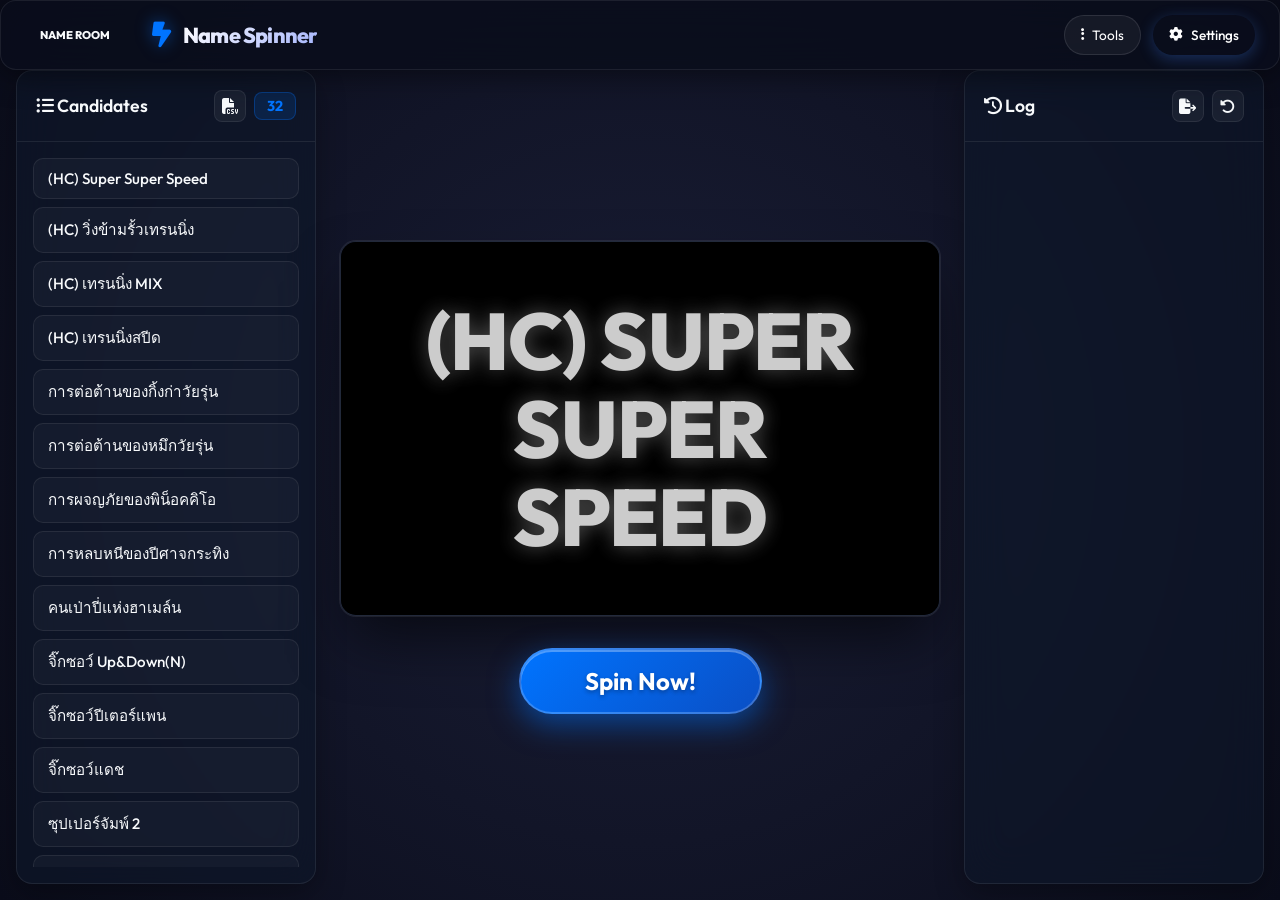
==== names.html @ 1601650e "feat: release version 2.0.1 with dedicated text Name Room" ====
<!DOCTYPE html>
<html lang="en">
<head>
    <meta charset="UTF-8">
    <meta name="viewport" content="width=device-width, initial-scale=1.0">
    <title>Name Spinner Room - Pro Randomizer</title>
    <!-- Google Fonts -->
    <link rel="preconnect" href="https://fonts.googleapis.com">
    <link rel="preconnect" href="https://fonts.gstatic.com" crossorigin>
    <link href="https://fonts.googleapis.com/css2?family=Outfit:wght@300;400;600;800&display=swap" rel="stylesheet">
    <!-- Font Awesome -->
    <link rel="stylesheet" href="https://cdnjs.cloudflare.com/ajax/libs/font-awesome/6.4.0/css/all.min.css">
    <!-- Main Style -->
    <link rel="stylesheet" href="style.css">
    <style>
        /* Name Room Specific Styles */
        body { background: radial-gradient(circle at center, #1a1e36 0%, #0a0c1a 100%); }
        .name-room-badge { background: var(--accent-gradient); padding: 5px 15px; border-radius: 20px; font-size: 0.7rem; font-weight: 800; text-transform: uppercase; margin-right: 15px; }
        .slot-text { font-size: 5rem; letter-spacing: -1px; }
        .display-mode .slot-text { font-size: 7rem; }
    </style>
</head>
<body class="theme-dark">
    <div id="app" class="app-container">
        <!-- Navigation -->
        <header class="top-nav glass-panel">
            <div class="nav-brand">
                <span class="name-room-badge">Name Room</span>
                <i class="fa-solid fa-bolt-lightning brand-icon"></i>
                <h1>Name Spinner</h1>
            </div>
            <div class="nav-actions">
                <div class="dropdown">
                    <button class="btn-icon dropdown-trigger">
                        <i class="fas fa-ellipsis-v"></i>
                        <span>Tools</span>
                    </button>
                    <div class="dropdown-menu glass-panel">
                        <a href="index.html" class="dropdown-item">
                            <i class="fa-solid fa-house"></i> <span>Main App Home</span>
                        </a>
                        <button id="btn-customer-view" class="dropdown-item">
                            <i class="fa-solid fa-display"></i> <span data-i18n="display-mode">Display Mode</span>
                        </button>
                    </div>
                </div>
                <button id="btn-settings" class="btn-primary">
                    <i class="fa-solid fa-gear"></i> <span data-i18n="settings">Settings</span>
                </button>
            </div>
        </header>

        <main class="main-grid">
            <!-- Sidebar Left: List -->
            <aside class="sidebar left-sidebar glass-panel">
                <div class="sidebar-header">
                    <h2><i class="fa-solid fa-list-ul"></i> Candidates</h2>
                    <div class="header-badges">
                        <label class="btn-icon small cursor-pointer" title="Import CSV File">
                            <i class="fa-solid fa-file-csv"></i>
                            <input type="file" id="input-import-csv-side" accept=".csv" hidden>
                        </label>
                        <div class="count-badge" id="items-count">0</div>
                    </div>
                </div>
                <div class="list-container">
                    <ul id="item-list-display" class="item-list">
                        <!-- Items rendered via JS -->
                    </ul>
                </div>
            </aside>

            <!-- Center: Randomizer -->
            <section class="center-stage">
                <div class="randomizer-box glass-panel glow-effect">
                    <div id="slot-window" class="slot-window">
                        <div class="slot-reel" id="slot-reel">
                            <!-- Names appear here -->
                        </div>
                    </div>
                </div>

                <div class="winner-reveal glass-panel hidden" id="winner-reveal">
                    <span id="winner-text" class="gradient-text">Winner!</span>
                </div>

                <div class="action-dock">
                    <button id="btn-spin" class="btn-spin">
                        <span class="spin-text">Spin Now!</span>
                        <div class="spin-bg"></div>
                    </button>
                </div>
            </section>

            <!-- Sidebar Right: History -->
            <aside class="sidebar right-sidebar glass-panel">
                <div class="sidebar-header">
                    <h2><i class="fa-solid fa-history"></i> Log</h2>
                    <div class="header-badges">
                        <button id="btn-export-history" class="btn-icon small text-muted" title="Export Log">
                            <i class="fa-solid fa-file-export"></i>
                        </button>
                        <button id="btn-reset-history" class="btn-icon small text-muted" title="Clear History">
                            <i class="fa-solid fa-rotate-left"></i>
                        </button>
                    </div>
                </div>
                <div class="list-container">
                    <ul id="history-list" class="item-list history-list">
                        <!-- History rendered via JS -->
                    </ul>
                </div>
            </aside>
        </main>
        
        <button id="btn-exit-display" class="btn-exit-display hidden">
            <i class="fa-solid fa-arrow-left"></i> Exit Display Mode
        </button>
    </div>

    <!-- Settings Modal -->
    <div id="modal-settings" class="modal-overlay">
        <div class="modal glass-panel zoom-in">
            <div class="modal-header">
                <h2><i class="fa-solid fa-sliders"></i> Settings & Tools</h2>
                <button class="btn-close modal-close"><i class="fa-solid fa-xmark"></i></button>
            </div>
            <div class="modal-tabs">
                <button class="tab-btn active" data-target="tab-general">General</button>
                <button class="tab-btn" data-target="tab-items">Manage Names</button>
            </div>
            <div class="modal-body">
                <div id="tab-general" class="tab-pane active">
                    <div class="settings-group">
                        <h3 class="group-title">Animation</h3>
                        <div class="setting-item">
                            <label>Spin Duration: <span id="val-duration" class="highlight">3.5s</span></label>
                            <input type="range" id="input-duration" min="1" max="10" step="0.5" value="3.5" class="styled-slider">
                        </div>
                        <div class="setting-item">
                            <label>Animation Style</label>
                            <div class="radio-group">
                                <label><input type="radio" name="anim-style" value="normal" checked> Normal</label>
                                <label><input type="radio" name="anim-style" value="bouncy"> Bouncy</label>
                            </div>
                        </div>
                    </div>
                </div>
                <div id="tab-items" class="tab-pane">
                    <div class="add-item-box glass-panel">
                        <div class="flex-row mt-2">
                            <div class="flex-column flex-1">
                                <label class="text-xs text-muted mb-1 d-block">Candidate Name</label>
                                <div class="flex-row">
                                    <input type="text" id="input-new-item" placeholder="Enter name..." class="styled-input flex-1">
                                    <button id="btn-add-item" class="btn-primary flex-shrink-0" title="Add Candidate">
                                        <i class="fa-solid fa-plus"></i> <span class="d-none-sm">Add</span>
                                    </button>
                                </div>
                            </div>
                        </div>
                    </div>

                    <div class="flex-between mt-3">
                        <div class="search-box flex-1">
                            <i class="fa-solid fa-magnifying-glass search-icon"></i>
                            <input type="text" id="input-search-items" placeholder="Search names..." class="styled-input with-icon">
                        </div>
                        <div class="flex-row ml-2">
                             <button id="btn-bulk-add" class="btn-icon small" title="Bulk Add Names"><i class="fa-solid fa-list-check"></i></button>
                             <label class="btn-icon small cursor-pointer" title="Import CSV File">
                                 <i class="fa-solid fa-file-csv"></i>
                                 <input type="file" id="input-import-csv" accept=".csv" hidden>
                             </label>
                             <button id="btn-clear-all" class="btn-icon small text-danger" title="Clear All Items"><i class="fa-solid fa-trash-can"></i></button>
                        </div>
                    </div>

                    <div class="list-status mt-2 flex-between">
                         <span class="text-xs text-muted"><span id="manage-count">0</span> names in list</span>
                    </div>

                    <ul id="manage-item-list" class="admin-list mt-2"></ul>

                    <div id="bulk-add-section" class="bulk-add-box glass-panel hidden mt-3 slide-up">
                        <div class="flex-between mb-2">
                             <h4 class="text-sm">Bulk Add (One name per line)</h4>
                             <button id="btn-close-bulk" class="btn-close text-xs"><i class="fa-solid fa-xmark"></i></button>
                        </div>
                        <textarea id="textarea-bulk" placeholder="Enter names here..." class="styled-input text-xs" rows="5"></textarea>
                        <button id="btn-process-bulk" class="btn-primary w-full mt-2 btn-sm">Add All Names</button>
                    </div>
                </div>
            </div>
        </div>
    </div>

    <!-- Confirm Dialog -->
    <div id="modal-confirm" class="modal-overlay">
        <div class="modal glass-panel small zoom-in text-center">
            <div id="confirm-icon" class="dialog-icon text-warning"><i class="fa-solid fa-triangle-exclamation"></i></div>
            <h2 id="confirm-title" class="dialog-title">Are you sure?</h2>
            <p id="confirm-desc" class="dialog-desc text-muted mb-4">This action cannot be undone.</p>
            <div class="flex-row gap-3">
                <button class="btn-secondary w-full modal-close-confirm">Cancel</button>
                <button id="btn-confirm-action" class="btn-danger w-full">Confirm</button>
            </div>
        </div>
    </div>

    <canvas id="confetti-canvas"></canvas>

    <!-- CSV Column Picker Modal -->
    <div id="modal-csv-picker" class="modal-overlay">
        <div class="modal glass-panel zoom-in" style="max-width: 560px;">
            <div class="modal-header">
                <h2><i class="fa-solid fa-table-columns"></i> เลือก Column จาก CSV</h2>
                <button class="btn-close" id="btn-csv-cancel"><i class="fa-solid fa-xmark"></i></button>
            </div>
            <div class="modal-body" style="padding: 1.2rem;">
                <p class="text-muted text-xs mb-2">เลือก column ที่ต้องการใช้เป็นชื่อในระบบสุ่ม (เลือกได้หลาย column จะรวมด้วย " | ")</p>
                <div id="csv-preview-info" class="text-xs text-muted mb-3" style="opacity:0.7"></div>
                <div id="csv-columns-list" style="display:flex; flex-direction:column; gap:8px; max-height:300px; overflow-y:auto; padding-right:4px;"></div>
                <div class="flex-row gap-3 mt-3">
                    <button id="btn-csv-confirm" class="btn-primary w-full"><i class="fa-solid fa-check"></i> นำเข้ารายชื่อ</button>
                </div>
            </div>
        </div>
    </div>

    <script src="script.js"></script>
    <script>
        // Force Text Mode and add explicit Display Mode listener for safety
        window.addEventListener('load', () => {
            if (window.app) {
                window.app.settings.isTextMode = true;
                window.app.renderIdleSlot();
                
                // Explicitly sync the display mode button if needed
                const displayBtn = document.getElementById('btn-customer-view');
                if (displayBtn && !displayBtn.onclick) {
                    displayBtn.addEventListener('click', () => {
                        window.app.toggleDisplayMode(true);
                        // Close dropdown
                        const dropdown = document.querySelector('.dropdown');
                        if (dropdown) dropdown.classList.remove('show');
                    });
                }
            }
        });
    </script>
</body>
</html>
---- style.css ----
:root {
    --primary: #0074ff;
    --primary-gradient: linear-gradient(135deg, #0074ff, #0a4fc5);
    --bg-base: #020617;
    --bg-panel: rgba(15, 23, 42, 0.65);
    --border-subtle: rgba(255, 255, 255, 0.08);
    --text-main: #f8fafc;
    --text-muted: #94a3b8;
    --text-danger: #ef4444;
    --text-success: #10b981;
    --text-warning: #f59e0b;
    --border-radius-lg: 16px;
    --border-radius-md: 12px;
    --glow-color: transparent;
    --pulse-rgb: 255, 255, 255;
    
    font-family: 'Outfit', 'Prompt', sans-serif;
}

* {
    margin: 0;
    padding: 0;
    box-sizing: border-box;
}

body {
    background: var(--bg-base);
    color: var(--text-main);
    overflow: hidden;
    height: 100vh;
    display: flex;
    justify-content: center;
    background-image: 
        radial-gradient(ellipse at top left, rgba(0, 116, 255, 0.15) 0%, transparent 40%),
        radial-gradient(ellipse at bottom right, rgba(16, 185, 129, 0.05) 0%, transparent 40%);
}

.app-container {
    width: 100%;
    max-width: 1600px;
    height: 100vh;
    display: flex;
    flex-direction: column;
}

/* Typography & Utils */
h1, h2, h3 { font-weight: 600; }
.text-muted { color: var(--text-muted); }
.text-danger { color: var(--text-danger); }
.text-success { color: var(--text-success); }
.text-warning { color: var(--text-warning); }
.text-truncate { overflow: hidden; white-space: nowrap; text-overflow: ellipsis; }
.cursor-pointer { cursor: pointer; }
.w-full { width: 100%; }
.mt-2 { margin-top: 1rem; }
.mt-3 { margin-top: 1.5rem; }
.mb-3 { margin-bottom: 1.5rem; }
.mb-4 { margin-bottom: 2rem; }
.flex-1 { flex: 1; }
.flex-2 { flex: 2; }
.flex-row { display: flex; align-items: center; gap: 10px; }
.gap-3 { gap: 1rem; }
.flex-column { display: flex; flex-direction: column; }
.flex-shrink-0 { flex-shrink: 0; }
.px-3 { padding-left: 1rem; padding-right: 1rem; }
.d-block { display: block; }
@media (max-width: 480px) { .d-none-sm { display: none; } }

/* Panels & Neumorphism */
.glass-panel {
    background: var(--bg-panel);
    backdrop-filter: blur(20px);
    -webkit-backdrop-filter: blur(20px);
    border: 1px solid var(--border-subtle);
    border-radius: var(--border-radius-lg);
    box-shadow: 0 10px 30px rgba(0, 0, 0, 0.3);
}

/* Header */
.top-nav {
    display: flex; justify-content: space-between; align-items: center; 
    padding: 0 24px; height: 70px;
    background: rgba(10, 14, 28, 0.85); backdrop-filter: blur(25px);
    border-bottom: 1px solid rgba(255,255,255,0.08);
    position: sticky; top: 0; z-index: 99999 !important;
    box-shadow: 0 4px 30px rgba(0, 0, 0, 0.5);
    overflow: visible !important;
}

.nav-brand { display: flex; align-items: center; gap: 12px; }
.nav-brand h1 { 
    font-size: 1.35rem; font-weight: 800; margin: 0; 
    background: linear-gradient(135deg, #fff 0%, #a5b4fc 100%);
    -webkit-background-clip: text; 
    background-clip: text;
    -webkit-text-fill-color: transparent;
    letter-spacing: -0.8px;
}
.brand-icon { font-size: 1.6rem; color: var(--primary); filter: drop-shadow(0 0 8px rgba(0, 116, 255, 0.5)); }

.status-dot { width: 8px; height: 8px; background: #22c55e; border-radius: 50%; display: inline-block; margin-right: 8px; box-shadow: 0 0 10px #22c55e; }

.nav-actions { display: flex; align-items: center; gap: 12px; overflow: visible !important; }

/* Dropdown System */
.dropdown { position: relative; display: inline-block; }
.dropdown-trigger { cursor: pointer; }
.dropdown-menu {
    position: absolute; top: calc(100% + 12px); right: 0; min-width: 240px;
    background: rgba(16, 20, 35, 0.98); backdrop-filter: blur(30px);
    border: 1px solid rgba(255,255,255,0.15); border-radius: 18px;
    box-shadow: 0 20px 50px rgba(0,0,0,0.8); opacity: 0; visibility: hidden;
    transform: translateY(10px); transition: all 0.3s cubic-bezier(0.16, 1, 0.3, 1);
    z-index: 99999; overflow: visible; padding: 10px;
}
.dropdown.show .dropdown-menu { opacity: 1; visibility: visible; transform: translateY(0); }

.dropdown-item {
    display: flex; align-items: center; gap: 12px; padding: 12px 16px;
    color: var(--text-muted); text-decoration: none; border-radius: 10px;
    font-size: 0.9rem; transition: all 0.2s; background: none; border: none; width: 100%; text-align: left; cursor: pointer;
}
.dropdown-item i { width: 20px; text-align: center; color: var(--primary-color); }
.dropdown-item:hover { background: rgba(255,255,255,0.1); color: white; }

.top-nav .btn-icon, .top-nav .btn-primary {
    border-radius: 50px; padding: 8px 16px; font-size: 0.85rem; display: flex; align-items: center; gap: 8px;
    transition: all 0.3s cubic-bezier(0.175, 0.885, 0.32, 1.275); background: rgba(255,255,255,0.05); 
    border: 1px solid rgba(255,255,255,0.1); height: 40px; white-space: nowrap; color: white;
}
.top-nav .btn-icon:hover { background: rgba(255,255,255,0.15); border-color: rgba(255,255,255,0.3); }
.top-nav .btn-primary { background: var(--primary-color); border: none; box-shadow: 0 4px 15px rgba(59,130,246,0.3); }
.top-nav .btn-primary:hover { filter: brightness(1.1); transform: translateY(-2px); box-shadow: 0 6px 20px rgba(59,130,246,0.4); }

/* Buttons */
button { font-family: inherit; font-size: 0.95rem; border: none; outline: none; transition: all 0.2s ease; cursor: pointer; }
button:active { transform: scale(0.96); }

.btn-primary {
    background: var(--primary-gradient);
    color: white;
    padding: 8px 18px;
    border-radius: 8px;
    font-weight: 500;
    box-shadow: 0 4px 15px rgba(0, 116, 255, 0.3);
}
.btn-primary:hover { filter: brightness(1.1); box-shadow: 0 6px 20px rgba(0, 116, 255, 0.4); }

.btn-secondary {
    background: rgba(255,255,255,0.05); border: 1px solid var(--border-subtle); color: var(--text-main); padding: 8px 18px; border-radius: 8px; font-weight: 500;
}
.btn-secondary:hover { background: rgba(255,255,255,0.1); }

.btn-danger {
    background: rgba(239, 68, 68, 0.15); border: 1px solid rgba(239, 68, 68, 0.3); color: var(--text-danger); padding: 8px 18px; border-radius: 8px; font-weight: 500;
}
.btn-danger:hover { background: rgba(239, 68, 68, 0.25); }

.btn-success { background: rgba(16, 185, 129, 0.15); border: 1px solid rgba(16, 185, 129, 0.3); color: var(--text-success); padding: 8px 18px; border-radius: 8px; font-weight: 500; display: inline-block; }
.btn-success:hover { background: rgba(16, 185, 129, 0.25); }

.btn-icon {
    background: rgba(255,255,255,0.05); color: var(--text-main); border-radius: 8px; padding: 8px 12px; border: 1px solid var(--border-subtle); display: flex; align-items: center; gap: 8px;
}
.btn-icon:hover { background: rgba(255,255,255,0.15); }
.btn-icon.small { padding: 6px; width: 32px; height: 32px; justify-content: center; }

/* Main Grid */
.main-grid {
    display: grid;
    grid-template-columns: 300px 1fr 300px;
    gap: 1.5rem;
    padding: 0 1rem 1rem 1rem;
    flex: 1;
    overflow: hidden;
}

@media (max-width: 1024px) {
    body { overflow-y: auto; height: auto; display: block; }
    .app-container { height: auto; }
    .main-grid { grid-template-columns: 1fr; overflow: visible; gap: 2rem; }
    .center-stage { order: -1; min-height: 50vh; }
    .sidebar { max-height: 500px; }
}

/* Sidebars */
.sidebar { display: flex; flex-direction: column; overflow: hidden; padding-bottom: 1rem; }
.sidebar-header {
    display: flex; justify-content: space-between; align-items: center; padding: 1.2rem; border-bottom: 1px solid var(--border-subtle);
}
.sidebar-header h2 { font-size: 1.1rem; margin-bottom: 2px; }
.preset-label { font-size: 0.8rem; display: block; max-width: 180px; white-space: nowrap; overflow: hidden; text-overflow: ellipsis; }

.header-badges { display: flex; align-items: center; gap: 8px; }
.count-badge {
    background: rgba(0, 116, 255, 0.15); color: var(--primary); font-weight: bold; border-radius: 8px; padding: 4px 12px; border: 1px solid rgba(0, 116, 255, 0.3); font-size: 0.9rem;
}
.count-badge.secondary { background: rgba(239, 68, 68, 0.1); color: var(--text-danger); border-color: rgba(239, 68, 68, 0.3); }

.list-container { flex: 1; overflow-y: auto; padding: 1rem; }
.list-container::-webkit-scrollbar, .modal-body::-webkit-scrollbar { width: 6px; }
.list-container::-webkit-scrollbar-track, .modal-body::-webkit-scrollbar-track { background: transparent; }
.list-container::-webkit-scrollbar-thumb, .modal-body::-webkit-scrollbar-thumb { background: rgba(255, 255, 255, 0.1); border-radius: 10px; }

/* List Items */
.item-list { list-style: none; display: flex; flex-direction: column; gap: 8px; }
.item-list.history-list li { opacity: 0.6; }
.item-list li, .admin-list li {
    background: rgba(255, 255, 255, 0.03); border: 1px solid var(--border-subtle); padding: 10px 14px; border-radius: 10px; display: flex; align-items: center; gap: 12px; transition: all 0.3s;
}
.item-list li:hover { background: rgba(255, 255, 255, 0.08); transform: translateX(4px); }
.list-thumb { width: 34px; height: 34px; border-radius: 6px; object-fit: contain; background: rgba(0,0,0,0.3); }
.item-name { flex: 1; font-weight: 500; font-size: 0.95rem; }

/* Center Stage (Wheel/Slot) */
.center-stage { display: flex; flex-direction: column; justify-content: center; align-items: center; padding: 2rem 0; position: relative; }

.randomizer-box {
    width: 100%; max-width: 700px; aspect-ratio: 16/10; position: relative; border-radius: var(--border-radius-lg); overflow: hidden;
    box-shadow: 0 0 0 1px var(--border-subtle), 0 30px 60px -10px rgba(0,0,0,0.6), 0 0 50px var(--glow-color);
    transition: box-shadow 0.6s ease;
}

.empty-state { display: none; }
.pulse-ring {
    width: 140px; height: 140px; border-radius: 50%; display: flex; justify-content: center; align-items: center; font-size: 3rem; color: rgba(var(--pulse-rgb), 1);
    background: rgba(var(--pulse-rgb), 0.1); border: 2px solid rgba(var(--pulse-rgb), 0.4);
    box-shadow: 0 0 40px rgba(var(--pulse-rgb), 0.3); animation: heartbeat 2s infinite cubic-bezier(0.4, 0, 0.6, 1);
}

@keyframes heartbeat {
    0%, 100% { transform: scale(1); opacity: 1; border-width: 2px; }
    50% { transform: scale(1.15); opacity: 0.6; border-width: 6px; }
}

.slot-window { position: absolute; inset: 0; overflow: hidden; z-index: 2; background: #000; background-size: cover; background-position: center; background-repeat: no-repeat; }
.slot-reel { width: 100%; height: 100%; display: flex; flex-direction: column; will-change: transform; backface-visibility: hidden; }
.slot-item { flex-shrink: 0; width: 100%; height: 100%; display: flex; justify-content: center; align-items: center; }
.slot-item img { max-width: 75%; max-height: 75%; object-fit: contain; filter: drop-shadow(0 15px 25px rgba(0,0,0,0.6)); }
.slot-text { 
    font-size: 4rem; font-weight: 800; color: white; text-align: center; width: 85%;
    text-shadow: 0 0 20px rgba(255,255,255,0.4); line-height: 1.1; word-break: break-word; text-transform: uppercase;
    filter: drop-shadow(0 10px 20px rgba(0,0,0,0.5));
}

/* Winner Reveal */
.winner-reveal {
    margin-top: 2rem; padding: 1.5rem 3rem; text-align: center; border-radius: var(--border-radius-lg); width: 100%; max-width: 700px; display: flex; align-items: center; justify-content: center; gap: 1rem;
    box-shadow: 0 10px 30px rgba(0,0,0,0.5); z-index: 10;
}
.winner-reveal.hidden { display: none; }
.winner-trophy { font-size: 2rem; color: #fbbf24; text-shadow: 0 0 20px rgba(251, 191, 36, 0.5); animation: float 3s ease-in-out infinite; }
.gradient-text { font-size: 2.5rem; font-weight: 700; background: linear-gradient(to right, #fff, #93c5fd); -webkit-background-clip: text; background-clip: text; -webkit-text-fill-color: transparent; }

@keyframes float { 0%, 100% { transform: translateY(0); } 50% { transform: translateY(-8px); } }

/* Dock Actions */
.action-dock { margin-top: 2rem; text-align: center; }
.btn-spin {
    position: relative; overflow: hidden; background: var(--primary-gradient); color: white; border: none; font-size: 1.5rem; font-weight: 700; font-family: inherit;
    padding: 1rem 4rem; border-radius: 50px; cursor: pointer; border: 2px solid rgba(255,255,255,0.2); box-shadow: 0 10px 30px rgba(0, 116, 255, 0.5), inset 0 2px 0 rgba(255,255,255,0.3); transition: all 0.3s;
}
.btn-spin:hover { transform: translateY(-3px) scale(1.02); box-shadow: 0 15px 40px rgba(0, 116, 255, 0.6), inset 0 2px 0 rgba(255,255,255,0.5); letter-spacing: 1px; }
.btn-spin:active { transform: translateY(2px) scale(0.98); }
.btn-spin:disabled { opacity: 0.5; filter: grayscale(1); cursor: not-allowed; pointer-events: none; }
.spin-text { position: relative; z-index: 2; text-shadow: 0 2px 4px rgba(0,0,0,0.3); }

/* Modals */
.modal-overlay {
    position: fixed; inset: 0; background: rgba(0,0,0,0.6); backdrop-filter: blur(8px); display: flex; justify-content: center; align-items: center;
    z-index: 1000; opacity: 0; visibility: hidden; transition: all 0.3s ease;
}
.modal-overlay.active { opacity: 1; visibility: visible; }
.modal {
    width: 90%; max-width: 650px; background: rgba(15, 23, 42, 0.95); border: 1px solid rgba(255,255,255,0.1); padding: 1.5rem; max-height: 90vh; display: flex; flex-direction: column; overflow: hidden;
}
.modal.small { max-width: 400px; padding: 2rem; }
.modal-header { display: flex; justify-content: space-between; align-items: center; margin-bottom: 1.5rem; }
.modal-header h2 { display: flex; align-items: center; gap: 10px; font-size: 1.3rem; }
.btn-close { background: none; color: var(--text-muted); font-size: 1.5rem; border: none; cursor: pointer; transition: color 0.2s; }
.btn-close:hover { color: white; }

.modal-tabs { 
    display: flex; gap: 8px; margin-bottom: 1.5rem; border-bottom: 1px solid var(--border-subtle); padding-bottom: 0.5rem; overflow-x: auto; flex-shrink: 0;
}
.tab-btn { flex: 1; background: transparent; color: var(--text-muted); padding: 0.6rem 1rem; border-radius: 8px; white-space: nowrap; }
.tab-btn:hover { background: rgba(255, 255, 255, 0.05); color: white; }
.tab-btn.active { background: rgba(0, 116, 255, 0.2); color: var(--primary); font-weight: 600; border: 1px solid rgba(0, 116, 255, 0.3); }

.modal-body { flex: 1; overflow-y: auto; overflow-x: hidden; padding-right: 0.5rem; }
.tab-pane { display: none; animation: fadeIn 0.4s ease; }
.tab-pane.active { display: block; }

/* Settings Inputs */
.settings-group { background: rgba(0,0,0,0.2); padding: 1.2rem; border-radius: var(--border-radius-md); border: 1px solid var(--border-subtle); margin-bottom: 1rem; }
.group-title { font-size: 0.95rem; color: #cbd5e1; margin-bottom: 1rem; text-transform: uppercase; letter-spacing: 1px; font-weight: 600; }
.setting-item { margin-bottom: 1.2rem; }
.setting-item > label { display: block; font-size: 0.9rem; color: var(--text-muted); margin-bottom: 0.5rem; }
.flex-between { display: flex; justify-content: space-between; align-items: center; }
.flex-between label { margin-bottom: 0; }
.highlight { color: var(--primary); font-weight: bold; }

/* Styled Range Tool */
.styled-slider { -webkit-appearance: none; appearance: none; width: 100%; height: 6px; border-radius: 6px; background: rgba(255,255,255,0.1); outline: none; margin-top: 5px; }
.styled-slider::-webkit-slider-thumb { -webkit-appearance: none; appearance: none; width: 18px; height: 18px; border-radius: 50%; background: var(--primary); cursor: pointer; box-shadow: 0 0 10px rgba(0,116,255,0.5); }

/* Switch */
.switch { position: relative; display: inline-block; width: 44px; height: 24px; }
.switch input { opacity: 0; width: 0; height: 0; }
.slider { position: absolute; cursor: pointer; top: 0; left: 0; right: 0; bottom: 0; background-color: rgba(255,255,255,0.1); transition: .4s; border-radius: 34px; border: 1px solid var(--border-subtle); }
.slider:before { position: absolute; content: ""; height: 16px; width: 16px; left: 4px; bottom: 3px; background-color: white; transition: .4s; border-radius: 50%; }
input:checked + .slider { background-color: var(--primary); border-color: var(--primary); }
input:checked + .slider:before { transform: translateX(20px); }

/* Theming & Appearance UI Upgrade */
.appearance-grid { display: grid; grid-template-columns: 1fr 1fr; gap: 12px; }
.appearance-card { 
    background: rgba(255,255,255,0.03); border: 1px solid var(--border-subtle); border-radius: 12px; padding: 12px;
    display: flex; flex-direction: column; gap: 10px;
}
.appearance-card.full-width { grid-column: span 2; }
.card-info { display: flex; flex-direction: column; }
.card-label { font-size: 0.85rem; font-weight: 500; color: var(--text-muted); }

.picker-wrapper { 
    position: relative; width: 100%; height: 44px; background: rgba(0,0,0,0.2); border-radius: 10px; border: 1px solid var(--border-subtle); 
    overflow: hidden; cursor: pointer; transition: all 0.2s;
}
.picker-wrapper:hover { border-color: rgba(0,116,255,0.4); background: rgba(0,0,0,0.3); }
.picker-wrapper input[type="color"] { 
    position: absolute; inset: -5px; width: calc(100% + 10px); height: calc(100% + 10px); cursor: pointer; opacity: 0;
}
.picker-icon { 
    position: absolute; inset: 0; display: flex; align-items: center; justify-content: center; font-size: 1.2rem; color: white; pointer-events: none;
    text-shadow: 0 0 10px rgba(0,0,0,0.5);
}
.picker-wrapper.mini { width: 50px; flex-shrink: 0; }

.bg-controls { display: flex; align-items: center; gap: 15px; }
.divider-v { width: 1px; height: 30px; background: var(--border-subtle); }

.btn-image-upload { 
    background: rgba(0, 116, 255, 0.1); color: var(--primary); border: 1px dashed rgba(0, 116, 255, 0.4); border-radius: 8px; 
    padding: 8px 14px; font-size: 0.85rem; font-weight: 500; cursor: pointer; display: flex; align-items: center; gap: 8px; transition: all 0.2s;
}
.btn-image-upload:hover { background: rgba(0, 116, 255, 0.2); border-color: var(--primary); }

.bg-preview-box { 
    background: rgba(0,0,0,0.4); border: 1px solid var(--border-subtle); border-radius: 12px; overflow: hidden;
}
.preview-header { padding: 6px 12px; background: rgba(255,255,255,0.05); border-bottom: 1px solid var(--border-subtle); color: var(--text-muted); }
.preview-frame { height: 100px; width: 100%; display: flex; align-items: center; justify-content: center; background: #000; overflow: hidden; }
.preview-frame img { width: 100%; height: 100%; object-fit: cover; opacity: 0.7; }

/* Colors Grid (Legacy - keeping for safety but not used in Theming tab anymore) */
.color-pickers { display: grid; grid-template-columns: repeat(3, 1fr); gap: 10px; }
.color-control { display: flex; flex-direction: column; align-items: center; gap: 8px; background: rgba(255,255,255,0.02); padding: 10px; border-radius: 8px; border: 1px solid var(--border-subtle); position: relative; }

/* Forms */
.styled-input { width: 100%; padding: 10px 14px; background: rgba(0,0,0,0.3); border: 1px solid var(--border-subtle); border-radius: 8px; color: white; font-family: inherit; font-size: 0.95rem; }
.styled-input:focus { border-color: var(--primary); outline: none; box-shadow: 0 0 0 3px rgba(0, 116, 255, 0.1); }
.with-icon { padding-left: 2.5rem; }
.search-box { position: relative; }
.search-icon { position: absolute; left: 1rem; top: 50%; transform: translateY(-50%); color: var(--text-muted); }

/* Manage Lists */
.admin-list { list-style: none; margin-top: 1rem; }
.admin-list li { 
    display: flex; justify-content: space-between; margin-bottom: 8px; padding: 8px 12px; 
    background: rgba(255,255,255,0.02); border: 1px solid var(--border-subtle); border-radius: 10px;
    transition: all 0.2s ease;
}
.admin-list li:hover { background: rgba(255,255,255,0.05); border-color: rgba(0,116,255,0.3); }
.admin-list .item-info { display: flex; align-items: center; gap: 10px; }
.admin-list .thumb { width: 24px; height: 24px; border-radius: 4px; object-fit: contain; background: rgba(0,0,0,0.2); }
.admin-list .item-info span { font-size: 0.85rem; font-weight: 500; }
.admin-list .actions { display: flex; gap: 5px; }

.bulk-add-box { background: rgba(0,0,0,0.3); padding: 1rem; border: 1px dashed rgba(255,255,255,0.2); }
.text-xs { font-size: 0.75rem; }
.text-sm { font-size: 0.875rem; }
.ml-2 { margin-left: 0.5rem; }
.btn-sm { padding: 6px 12px; font-size: 0.85rem; }
.hidden { display: none !important; }

/* Backup/Sync Cards */
.backup-grid { display: grid; grid-template-columns: 1fr 1fr; gap: 1rem; }
.backup-card { display: flex; flex-direction: column; padding: 1.5rem; text-align: center; justify-content: space-between; }
.backup-icon { font-size: 3rem; margin-bottom: 1rem; }

/* Dialog specific */
.dialog-icon { font-size: 3.5rem; margin-bottom: 1rem; }
.dialog-title { font-size: 1.5rem; margin-bottom: 0.5rem; }

/* Confetti */
#confetti-canvas { position: fixed; inset: 0; pointer-events: none; z-index: 9999; }

/* Customer Display Mode */
.display-mode .top-nav,
.display-mode .sidebar { display: none !important; }
.display-mode .main-grid { display: flex; justify-content: center; align-items: center; padding: 2rem; min-height: 100vh; grid-template-columns: 1fr; }
.display-mode .center-stage { padding: 0; max-width: 900px; width: 100%; }
.display-mode .randomizer-box { aspect-ratio: 16/9; max-width: 900px; }

.btn-exit-display { 
    position: fixed; top: 20px; right: 20px; z-index: 2000; background: rgba(0,0,0,0.4); backdrop-filter: blur(10px); color: white; border: 1px solid var(--border-subtle); 
    padding: 10px 20px; border-radius: 50px; font-weight: 500; opacity: 0; transition: opacity 0.3s;
}
.btn-exit-display:hover { background: rgba(255,255,255,0.1); opacity: 1; }
.display-mode .btn-exit-display { display: flex; align-items: center; gap: 8px; }
.display-mode:hover .btn-exit-display { opacity: 0.8; }

/* CSS Animations (Keeping the bottom part) */
@keyframes fadeIn { from { opacity: 0; } to { opacity: 1; } }
.fade-in { animation: fadeIn 0.6s ease; }
@keyframes slideRight { from { opacity: 0; transform: translateX(-30px); } to { opacity: 1; transform: translateX(0); } }
.slide-right { animation: slideRight 0.6s ease forwards; }
@keyframes slideLeft { from { opacity: 0; transform: translateX(30px); } to { opacity: 1; transform: translateX(0); } }
.slide-left { animation: slideLeft 0.6s ease forwards; opacity: 0; animation-delay: 0.1s; }
@keyframes slideUp { from { opacity: 0; transform: translateY(30px) scale(0.95); } to { opacity: 1; transform: translateY(0) scale(1); } }
.slide-up { animation: slideUp 0.8s cubic-bezier(0.175, 0.885, 0.32, 1) forwards; }
@keyframes zoomIn { from { opacity: 0; transform: scale(0.9) translateY(20px); } to { opacity: 1; transform: scale(1) translateY(0); } }
.zoom-in { animation: zoomIn 0.4s cubic-bezier(0.175, 0.885, 0.32, 1.2); }
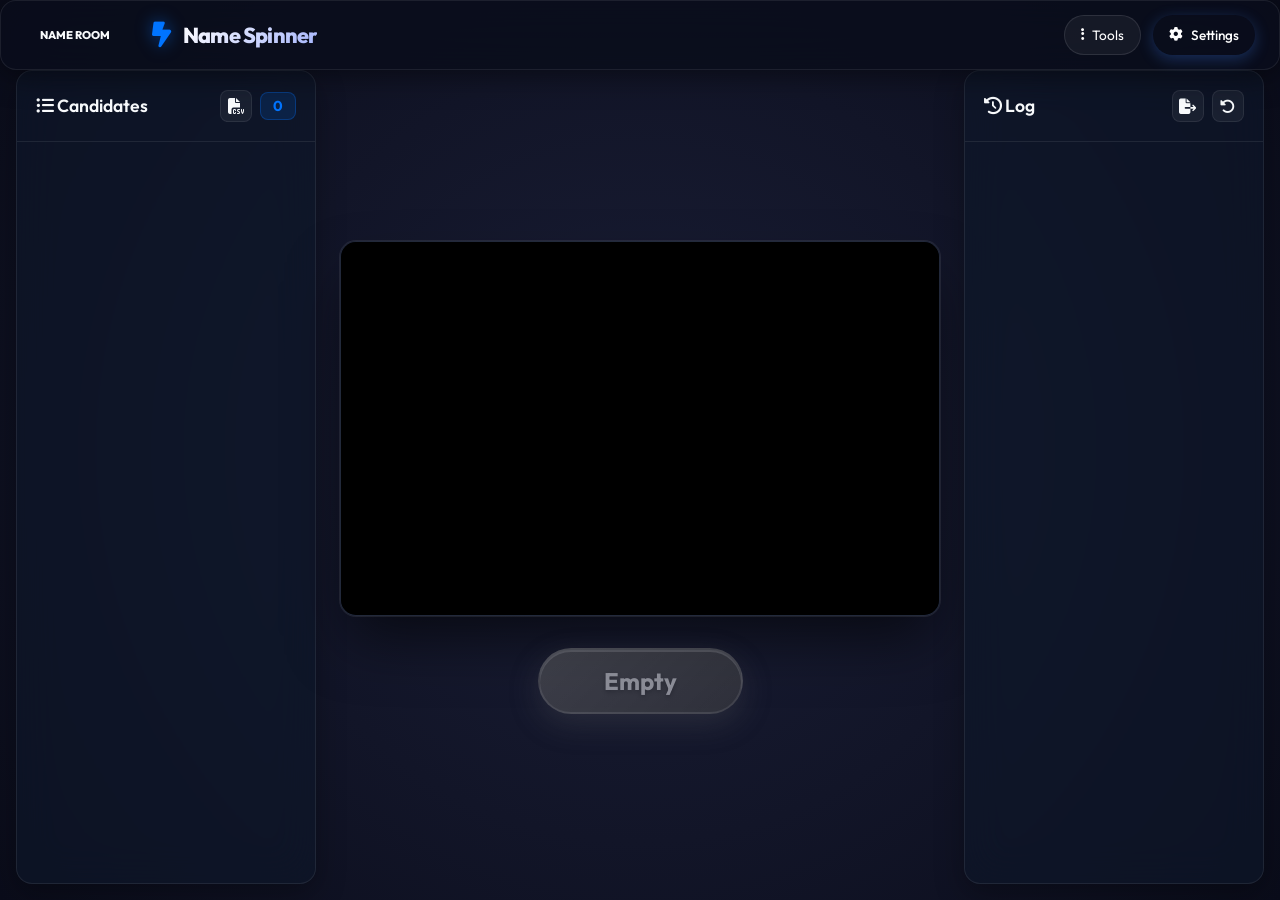
==== commit 29701548: "feat: Add Theming and Advanced Animation styles to Name Room" ====
--- a/names.html
+++ b/names.html
@@ -140,10 +140,94 @@
                         <div class="setting-item">
                             <label>Animation Style</label>
                             <div class="radio-group">
-                                <label><input type="radio" name="anim-style" value="normal" checked> Normal</label>
-                                <label><input type="radio" name="anim-style" value="bouncy"> Bouncy</label>
-                            </div>
-                        </div>
+                                <label class="radio-label"><input type="radio" name="anim-style" value="normal" checked> Normal</label>
+                                <label class="radio-label"><input type="radio" name="anim-style" value="bouncy"> Bouncy</label>
+                                <label class="radio-label"><input type="radio" name="anim-style" value="random"> Random</label>
+                            </div>
+                        </div>
+                        <div class="setting-item">
+                            <label>Spin Axis Mode</label>
+                            <div class="radio-group">
+                                <label class="radio-label"><input type="radio" name="spin-axis" value="y" checked> Vertical</label>
+                                <label class="radio-label"><input type="radio" name="spin-axis" value="x"> Horizontal</label>
+                            </div>
+                        </div>
+                    </div>
+
+                    <div class="settings-group">
+                        <h3 class="group-title">Theming & Appearance</h3>
+                        <div class="setting-item flex-between mb-3">
+                            <div>
+                                <label class="mb-0">Enable Highlight Glow</label>
+                                <p class="text-xs text-muted">Adds a neon glow effect to the box</p>
+                            </div>
+                            <label class="switch">
+                                <input type="checkbox" id="input-glow-enable">
+                                <span class="slider round"></span>
+                            </label>
+                        </div>
+
+                        <div class="appearance-grid">
+                            <!-- Glow Color -->
+                            <div class="appearance-card">
+                                <div class="card-info">
+                                    <span class="card-label">Glow Color</span>
+                                </div>
+                                <div class="picker-wrapper">
+                                    <input type="color" id="input-color-glow" value="#0074ff">
+                                    <div class="picker-icon"><i class="fa-solid fa-wand-magic-sparkles"></i></div>
+                                </div>
+                            </div>
+
+                            <!-- Pulse Color -->
+                            <div class="appearance-card">
+                                <div class="card-info">
+                                    <span class="card-label">Pulse Ring</span>
+                                </div>
+                                <div class="picker-wrapper">
+                                    <input type="color" id="input-color-pulse" value="#ffffff">
+                                    <div class="picker-icon"><i class="fa-solid fa-circle-notch"></i></div>
+                                </div>
+                            </div>
+
+                            <!-- Box Background -->
+                            <div class="appearance-card full-width">
+                                <div class="card-info">
+                                    <span class="card-label">Box Background</span>
+                                    <span class="text-xs text-muted">Pick a color or upload an image</span>
+                                </div>
+                                <div class="bg-controls">
+                                    <div class="picker-wrapper mini">
+                                        <input type="color" id="input-color-bg" value="#000000">
+                                        <div class="picker-icon"><i class="fa-solid fa-palette"></i></div>
+                                    </div>
+                                    <div class="divider-v"></div>
+                                    <div class="flex-row">
+                                        <label class="btn-image-upload" title="Upload Image">
+                                            <i class="fa-solid fa-cloud-arrow-up"></i> <span>Upload Image</span>
+                                            <input type="file" id="input-bg-image" accept="image/*" hidden>
+                                        </label>
+                                        <button id="btn-clear-bg-image" class="btn-icon small text-danger hidden" title="Remove image">
+                                            <i class="fa-solid fa-trash-can"></i>
+                                        </button>
+                                    </div>
+                                </div>
+                            </div>
+                        </div>
+
+                        <!-- BG Preview -->
+                        <div id="bg-preview-container" class="bg-preview-box hidden mt-3 zoom-in">
+                            <div class="preview-header">
+                                <span class="text-xs font-semibold"><i class="fa-solid fa-image"></i> Background Active</span>
+                            </div>
+                            <div class="preview-frame">
+                                <img id="bg-preview-img" src="" alt="BG Preview">
+                            </div>
+                        </div>
+                    </div>
+
+                    <div class="settings-footer flex-row">
+                        <button id="btn-settings-reset" class="btn-danger w-full">Reset Defaults</button>
                     </div>
                 </div>
                 <div id="tab-items" class="tab-pane">
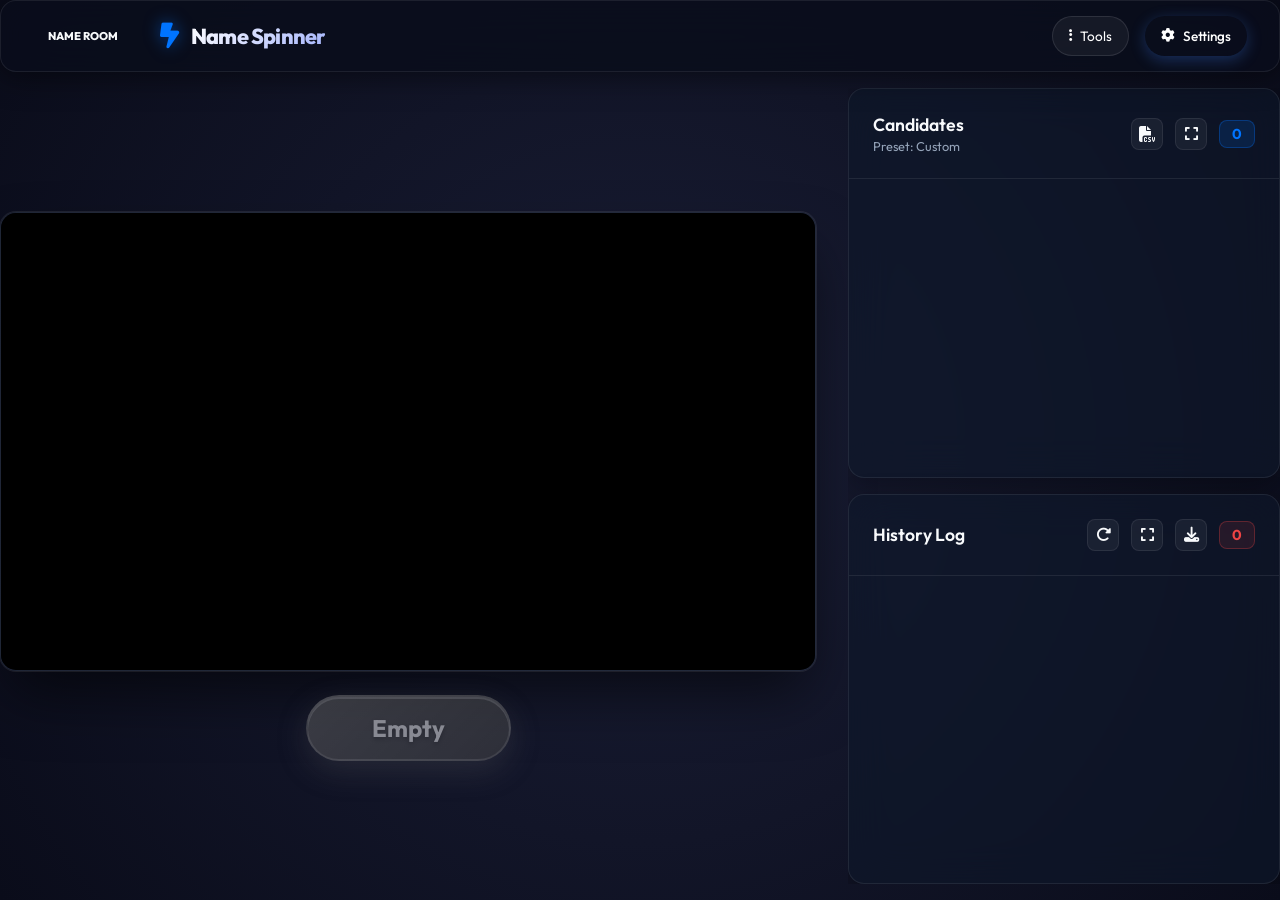
==== commit 54ea039c: "Refine UI, fix sync bugs and update docs" ====
--- a/names.html
+++ b/names.html
@@ -16,8 +16,8 @@
         /* Name Room Specific Styles */
         body { background: radial-gradient(circle at center, #1a1e36 0%, #0a0c1a 100%); }
         .name-room-badge { background: var(--accent-gradient); padding: 5px 15px; border-radius: 20px; font-size: 0.7rem; font-weight: 800; text-transform: uppercase; margin-right: 15px; }
-        .slot-text { font-size: 5rem; letter-spacing: -1px; }
-        .display-mode .slot-text { font-size: 7rem; }
+        .slot-text { font-size: var(--slot-font-size); color: var(--slot-font-color); letter-spacing: -1px; }
+        .display-mode .slot-text { font-size: calc(var(--slot-font-size) * 1.5); color: var(--slot-font-color); }
     </style>
 </head>
 <body class="theme-dark">
@@ -30,18 +30,38 @@
                 <h1>Name Spinner</h1>
             </div>
             <div class="nav-actions">
+                <!-- 
+                <div class="dropdown">
+                    <button class="btn-icon dropdown-trigger" id="lang-display">
+                        <i class="fa-solid fa-globe"></i>
+                        <span>EN</span>
+                    </button>
+                    <div class="dropdown-menu glass-panel">
+                        <button class="dropdown-item lang-option" data-value="en">
+                            <span>English (EN)</span>
+                        </button>
+                        <button class="dropdown-item lang-option" data-value="th">
+                            <span>ไทย (TH)</span>
+                        </button>
+                        <button class="dropdown-item lang-option" data-value="ru">
+                            <span>Русский (RU)</span>
+                        </button>
+                    </div>
+                </div>
+                -->
+
                 <div class="dropdown">
                     <button class="btn-icon dropdown-trigger">
                         <i class="fas fa-ellipsis-v"></i>
-                        <span>Tools</span>
+                        <span data-i18n="tools">Tools</span>
                     </button>
                     <div class="dropdown-menu glass-panel">
                         <a href="index.html" class="dropdown-item">
-                            <i class="fa-solid fa-house"></i> <span>Main App Home</span>
+                            <i class="fa-solid fa-house"></i> <span data-i18n="main-app">Main App Home</span>
                         </a>
-                        <button id="btn-customer-view" class="dropdown-item">
-                            <i class="fa-solid fa-display"></i> <span data-i18n="display-mode">Display Mode</span>
-                        </button>
+                        <a href="?view=customer" target="_blank" class="dropdown-item">
+                            <i class="fa-solid fa-up-right-from-square"></i> <span data-i18n="open-display-view">Open Display View (New Tab)</span>
+                        </a>
                     </div>
                 </div>
                 <button id="btn-settings" class="btn-primary">
@@ -51,39 +71,20 @@
         </header>
 
         <main class="main-grid">
-            <!-- Sidebar Left: List -->
-            <aside class="sidebar left-sidebar glass-panel">
-                <div class="sidebar-header">
-                    <h2><i class="fa-solid fa-list-ul"></i> Candidates</h2>
-                    <div class="header-badges">
-                        <label class="btn-icon small cursor-pointer" title="Import CSV File">
-                            <i class="fa-solid fa-file-csv"></i>
-                            <input type="file" id="input-import-csv-side" accept=".csv" hidden>
-                        </label>
-                        <div class="count-badge" id="items-count">0</div>
-                    </div>
-                </div>
-                <div class="list-container">
-                    <ul id="item-list-display" class="item-list">
-                        <!-- Items rendered via JS -->
-                    </ul>
-                </div>
-            </aside>
-
-            <!-- Center: Randomizer -->
-            <section class="center-stage">
+            <!-- Center Content: Slot Machine / Wheel Display -->
+            <section class="center-stage slide-up">
                 <div class="randomizer-box glass-panel glow-effect">
                     <div id="slot-window" class="slot-window">
-                        <div class="slot-reel" id="slot-reel">
-                            <!-- Names appear here -->
-                        </div>
-                    </div>
-                </div>
-
-                <div class="winner-reveal glass-panel hidden" id="winner-reveal">
-                    <span id="winner-text" class="gradient-text">Winner!</span>
-                </div>
-
+                        <!-- Items get appended here -->
+                        <div id="slot-reel" class="slot-reel"></div>
+                    </div>
+                </div>
+
+                <div id="winner-reveal" class="winner-reveal glass-panel hidden">
+                    <div class="winner-trophy"><i class="fa-solid fa-trophy"></i></div>
+                    <span id="winner-text" class="gradient-text">Ready to Spin</span>
+                </div>
+                
                 <div class="action-dock">
                     <button id="btn-spin" class="btn-spin">
                         <span class="spin-text">Spin Now!</span>
@@ -92,23 +93,52 @@
                 </div>
             </section>
 
-            <!-- Sidebar Right: History -->
-            <aside class="sidebar right-sidebar glass-panel">
-                <div class="sidebar-header">
-                    <h2><i class="fa-solid fa-history"></i> Log</h2>
-                    <div class="header-badges">
-                        <button id="btn-export-history" class="btn-icon small text-muted" title="Export Log">
-                            <i class="fa-solid fa-file-export"></i>
-                        </button>
-                        <button id="btn-reset-history" class="btn-icon small text-muted" title="Clear History">
-                            <i class="fa-solid fa-rotate-left"></i>
-                        </button>
-                    </div>
-                </div>
-                <div class="list-container">
-                    <ul id="history-list" class="item-list history-list">
-                        <!-- History rendered via JS -->
-                    </ul>
+            <!-- Right Sidebar: Combined Lists (Remaining & History) -->
+            <aside id="app-sidebar" class="app-sidebar slide-left">
+                
+                <!-- Remaining List (Candidates) -->
+                <div class="sidebar glass-panel">
+                    <div class="sidebar-header">
+                        <div>
+                            <h2 data-i18n="candidates">Candidates</h2>
+                            <span id="preset-display-label" class="preset-label text-muted">Default List</span>
+                        </div>
+                        <div class="header-badges">
+                            <label class="btn-icon small cursor-pointer" title="Import CSV File">
+                                <i class="fa-solid fa-file-csv"></i>
+                                <input type="file" id="input-import-csv-side" accept=".csv" hidden>
+                            </label>
+                            <button id="btn-expand-remaining" class="btn-icon small" title="View Full List">
+                                <i class="fa-solid fa-expand"></i>
+                            </button>
+                            <div class="count-badge" id="count-remaining">0</div>
+                        </div>
+                    </div>
+                    <div class="list-container">
+                        <ul id="available-list" class="item-list"></ul>
+                    </div>
+                </div>
+
+                <!-- History Log -->
+                <div class="sidebar glass-panel">
+                    <div class="sidebar-header">
+                        <h2 data-i18n="history-log">History Log</h2>
+                        <div class="header-badges">
+                            <button id="btn-reset-history" class="btn-icon small text-danger" title="Reset All">
+                                <i class="fa-solid fa-rotate-right"></i>
+                            </button>
+                            <button id="btn-expand-history" class="btn-icon small" title="View Full History">
+                                <i class="fa-solid fa-expand"></i>
+                            </button>
+                            <button id="btn-export-history" class="btn-icon small" title="Download History log">
+                                <i class="fa-solid fa-download"></i>
+                            </button>
+                            <div class="count-badge secondary" id="count-drawn">0</div>
+                        </div>
+                    </div>
+                    <div class="list-container">
+                        <ul id="drawn-list" class="item-list history-list"></ul>
+                    </div>
                 </div>
             </aside>
         </main>
@@ -155,10 +185,67 @@
                     </div>
 
                     <div class="settings-group">
-                        <h3 class="group-title">Theming & Appearance</h3>
+                        <h3 class="group-title" data-i18n="font-text">Font & Text Display</h3>
+                        <div class="setting-item">
+                            <label>Font Size: <span id="val-font-size" class="highlight">4rem</span></label>
+                            <input type="range" id="input-font-size" min="1" max="10" step="0.5" value="4" class="styled-slider">
+                        </div>
+                        <div class="setting-item flex-between">
+                            <div>
+                                <label class="mb-0" data-i18n="font-color">Font Color</label>
+                                <p class="text-xs text-muted">Text color</p>
+                            </div>
+                            <div class="picker-wrapper">
+                                <input type="color" id="input-font-color" value="#ffffff">
+                            </div>
+                        </div>
+                        <div class="setting-item flex-between border-top mt-2 pt-2">
+                            <div>
+                                <label class="mb-0" data-i18n="censor-middle">Censor Middle Text</label>
+                                <p class="text-xs text-muted">Hide characters in the middle for privacy</p>
+                            </div>
+                            <label class="switch">
+                                <input type="checkbox" id="input-censor-enable">
+                                <span class="slider round"></span>
+                            </label>
+                        </div>
+                        <div class="setting-item">
+                            <label>Censor Amount: <span id="val-censor-count" class="highlight">4</span> chars</label>
+                            <input type="range" id="input-censor-count" min="1" max="10" step="1" value="4" class="styled-slider">
+                        </div>
+
+                        <div class="setting-item flex-between border-top mt-2 pt-2">
+                            <div>
+                                <label class="mb-0">Text Glow Effect</label>
+                                <p class="text-xs text-muted">Neon glow for names</p>
+                            </div>
+                            <div class="flex-row gap-2">
+                                <div class="picker-wrapper">
+                                    <input type="color" id="input-text-color-glow" value="#0074ff">
+                                </div>
+                                <label class="switch">
+                                    <input type="checkbox" id="input-text-glow-enable">
+                                    <span class="slider round"></span>
+                                </label>
+                            </div>
+                        </div>
+                        <div class="setting-item flex-between border-top mt-2 pt-2">
+                            <div>
+                                <label class="mb-0" data-i18n="auto-remove">Auto Remove After Spin</label>
+                                <p class="text-xs text-muted">Remove the candidate from list after winning</p>
+                            </div>
+                            <label class="switch">
+                                <input type="checkbox" id="input-remove-winner">
+                                <span class="slider round"></span>
+                            </label>
+                        </div>
+                    </div>
+
+                    <div class="settings-group">
+                        <h3 class="group-title" data-i18n="theme-appear">Theming & Appearance</h3>
                         <div class="setting-item flex-between mb-3">
                             <div>
-                                <label class="mb-0">Enable Highlight Glow</label>
+                                <label class="mb-0" data-i18n="enable-glow">Enable Highlight Glow</label>
                                 <p class="text-xs text-muted">Adds a neon glow effect to the box</p>
                             </div>
                             <label class="switch">
@@ -171,7 +258,7 @@
                             <!-- Glow Color -->
                             <div class="appearance-card">
                                 <div class="card-info">
-                                    <span class="card-label">Glow Color</span>
+                                    <span class="card-label" data-i18n="glow-color">Glow Color</span>
                                 </div>
                                 <div class="picker-wrapper">
                                     <input type="color" id="input-color-glow" value="#0074ff">
@@ -182,7 +269,7 @@
                             <!-- Pulse Color -->
                             <div class="appearance-card">
                                 <div class="card-info">
-                                    <span class="card-label">Pulse Ring</span>
+                                    <span class="card-label" data-i18n="pulse-ring">Pulse Ring</span>
                                 </div>
                                 <div class="picker-wrapper">
                                     <input type="color" id="input-color-pulse" value="#ffffff">
@@ -193,7 +280,7 @@
                             <!-- Box Background -->
                             <div class="appearance-card full-width">
                                 <div class="card-info">
-                                    <span class="card-label">Box Background</span>
+                                    <span class="card-label" data-i18n="box-bg">Box Background</span>
                                     <span class="text-xs text-muted">Pick a color or upload an image</span>
                                 </div>
                                 <div class="bg-controls">
@@ -226,8 +313,9 @@
                         </div>
                     </div>
 
-                    <div class="settings-footer flex-row">
-                        <button id="btn-settings-reset" class="btn-danger w-full">Reset Defaults</button>
+                    <div class="settings-footer flex-row gap-3">
+                        <button id="btn-settings-reset" class="btn-danger flex-1">Reset Defaults</button>
+                        <button class="btn-primary flex-2 modal-close">Save & Close</button>
                     </div>
                 </div>
                 <div id="tab-items" class="tab-pane">
@@ -292,26 +380,46 @@
         </div>
     </div>
 
+    <!-- Full List Modal -->
+    <div id="modal-full-list" class="modal-overlay">
+        <div class="modal glass-panel zoom-in">
+            <div class="modal-header">
+                <h2 id="full-list-title"><i class="fa-solid fa-list-ul"></i> Full List</h2>
+                <button class="btn-close modal-close"><i class="fa-solid fa-xmark"></i></button>
+            </div>
+            <div class="modal-body">
+                <div class="search-box mb-3">
+                    <i class="fa-solid fa-magnifying-glass search-icon"></i>
+                    <input type="text" id="input-search-full" placeholder="Search names..." class="styled-input with-icon">
+                </div>
+                <ul id="full-view-list" class="admin-list item-list grid-view"></ul>
+            </div>
+            <div class="modal-footer mt-3">
+                <button class="btn-primary w-full modal-close">Got it</button>
+            </div>
+        </div>
+    </div>
+
     <canvas id="confetti-canvas"></canvas>
-
+    
     <!-- CSV Column Picker Modal -->
     <div id="modal-csv-picker" class="modal-overlay">
         <div class="modal glass-panel zoom-in" style="max-width: 560px;">
             <div class="modal-header">
-                <h2><i class="fa-solid fa-table-columns"></i> เลือก Column จาก CSV</h2>
+                <h2><i class="fa-solid fa-table-columns"></i> Select Column from CSV</h2>
                 <button class="btn-close" id="btn-csv-cancel"><i class="fa-solid fa-xmark"></i></button>
             </div>
             <div class="modal-body" style="padding: 1.2rem;">
-                <p class="text-muted text-xs mb-2">เลือก column ที่ต้องการใช้เป็นชื่อในระบบสุ่ม (เลือกได้หลาย column จะรวมด้วย " | ")</p>
+                <p class="text-muted text-xs mb-2">Select the columns to use as the randomizer names (selecting multiple will join them with " | ")</p>
                 <div id="csv-preview-info" class="text-xs text-muted mb-3" style="opacity:0.7"></div>
                 <div id="csv-columns-list" style="display:flex; flex-direction:column; gap:8px; max-height:300px; overflow-y:auto; padding-right:4px;"></div>
                 <div class="flex-row gap-3 mt-3">
-                    <button id="btn-csv-confirm" class="btn-primary w-full"><i class="fa-solid fa-check"></i> นำเข้ารายชื่อ</button>
+                    <button id="btn-csv-confirm" class="btn-primary w-full"><i class="fa-solid fa-check"></i> Import Names</button>
                 </div>
             </div>
         </div>
     </div>
-
+    <script src="translations.js"></script>
     <script src="script.js"></script>
     <script>
         // Force Text Mode and add explicit Display Mode listener for safety
--- a/style.css
+++ b/style.css
@@ -13,6 +13,8 @@
     --border-radius-md: 12px;
     --glow-color: transparent;
     --pulse-rgb: 255, 255, 255;
+    --slot-font-size: 4rem;
+    --slot-font-color: #ffffff;
     
     font-family: 'Outfit', 'Prompt', sans-serif;
 }
@@ -37,7 +39,7 @@
 
 .app-container {
     width: 100%;
-    max-width: 1600px;
+    max-width: 1800px;
     height: 100vh;
     display: flex;
     flex-direction: column;
@@ -79,7 +81,7 @@
 /* Header */
 .top-nav {
     display: flex; justify-content: space-between; align-items: center; 
-    padding: 0 24px; height: 70px;
+    padding: 0 32px; height: 72px;
     background: rgba(10, 14, 28, 0.85); backdrop-filter: blur(25px);
     border-bottom: 1px solid rgba(255,255,255,0.08);
     position: sticky; top: 0; z-index: 99999 !important;
@@ -100,7 +102,7 @@
 
 .status-dot { width: 8px; height: 8px; background: #22c55e; border-radius: 50%; display: inline-block; margin-right: 8px; box-shadow: 0 0 10px #22c55e; }
 
-.nav-actions { display: flex; align-items: center; gap: 12px; overflow: visible !important; }
+.nav-actions { display: flex; align-items: center; gap: 16px; overflow: visible !important; }
 
 /* Dropdown System */
 .dropdown { position: relative; display: inline-block; }
@@ -168,30 +170,50 @@
 /* Main Grid */
 .main-grid {
     display: grid;
-    grid-template-columns: 300px 1fr 300px;
-    gap: 1.5rem;
-    padding: 0 1rem 1rem 1rem;
+    grid-template-columns: 1fr 432px;
+    gap: 2rem;
+    padding: 1rem 0rem;
     flex: 1;
     overflow: hidden;
+    transition: grid-template-columns 0.5s cubic-bezier(0.16, 1, 0.3, 1);
+}
+.main-grid.sidebar-hidden {
+    grid-template-columns: 1fr 0px;
+    gap: 0;
+}
+.main-grid.sidebar-hidden .app-sidebar {
+    opacity: 0;
+    pointer-events: none;
+    transform: translateX(40px);
 }
 
 @media (max-width: 1024px) {
     body { overflow-y: auto; height: auto; display: block; }
     .app-container { height: auto; }
-    .main-grid { grid-template-columns: 1fr; overflow: visible; gap: 2rem; }
+    .main-grid { grid-template-columns: 1fr !important; overflow: visible; gap: 2rem; }
     .center-stage { order: -1; min-height: 50vh; }
-    .sidebar { max-height: 500px; }
+    .app-sidebar { display: flex; flex-direction: column; gap: 2rem; }
+}
+
+/* Sidebars Container */
+.app-sidebar {
+    display: flex;
+    flex-direction: column;
+    gap: 1rem;
+    overflow: hidden;
+    transition: all 0.4s cubic-bezier(0.4, 0, 0.2, 1);
+    height: 100%;
 }
 
 /* Sidebars */
-.sidebar { display: flex; flex-direction: column; overflow: hidden; padding-bottom: 1rem; }
+.sidebar { display: flex; flex-direction: column; overflow: hidden; flex: 1; min-height: 0; padding-bottom: 1rem; }
 .sidebar-header {
-    display: flex; justify-content: space-between; align-items: center; padding: 1.2rem; border-bottom: 1px solid var(--border-subtle);
+    display: flex; justify-content: space-between; align-items: center; padding: 1.5rem; border-bottom: 1px solid var(--border-subtle);
 }
 .sidebar-header h2 { font-size: 1.1rem; margin-bottom: 2px; }
 .preset-label { font-size: 0.8rem; display: block; max-width: 180px; white-space: nowrap; overflow: hidden; text-overflow: ellipsis; }
 
-.header-badges { display: flex; align-items: center; gap: 8px; }
+.header-badges { display: flex; align-items: center; gap: 12px; }
 .count-badge {
     background: rgba(0, 116, 255, 0.15); color: var(--primary); font-weight: bold; border-radius: 8px; padding: 4px 12px; border: 1px solid rgba(0, 116, 255, 0.3); font-size: 0.9rem;
 }
@@ -203,7 +225,58 @@
 .list-container::-webkit-scrollbar-thumb, .modal-body::-webkit-scrollbar-thumb { background: rgba(255, 255, 255, 0.1); border-radius: 10px; }
 
 /* List Items */
-.item-list { list-style: none; display: flex; flex-direction: column; gap: 8px; }
+.item-list, .admin-list { list-style: none; display: flex; flex-direction: column; gap: 8px; }
+
+/* Grid / Card Mode for Full View Modal */
+.grid-view {
+    display: grid !important;
+    grid-template-columns: repeat(auto-fill, minmax(130px, 1fr));
+    gap: 15px;
+    padding: 10px 5px;
+}
+.grid-view li {
+    flex-direction: column !important;
+    align-items: stretch !important;
+    text-align: center;
+    padding: 0 !important;
+    height: auto;
+    gap: 0 !important;
+    overflow: hidden;
+    background: rgba(255, 255, 255, 0.04);
+}
+.grid-view .item-info {
+    flex-direction: column;
+    gap: 0 !important;
+    width: 100%;
+}
+.grid-view .thumb {
+    width: 100% !important;
+    height: auto !important;
+    aspect-ratio: 16 / 9;
+    object-fit: cover;
+    border-radius: 0;
+    box-shadow: none;
+    border-bottom: 1px solid var(--border-subtle);
+}
+.grid-view span {
+    padding: 12px 8px;
+    font-size: 0.85rem;
+    font-weight: 600;
+    color: #fff;
+    line-height: 1.4;
+    display: -webkit-box;
+    -webkit-line-clamp: 2;
+    line-clamp: 2;
+    -webkit-box-orient: vertical;
+    overflow: hidden;
+}
+.grid-view li:hover {
+    background: rgba(0,116,255,0.08);
+    border-color: rgba(0,116,255,0.3);
+    transform: translateY(-5px);
+    box-shadow: 0 10px 25px rgba(0,0,0,0.3);
+}
+
 .item-list.history-list li { opacity: 0.6; }
 .item-list li, .admin-list li {
     background: rgba(255, 255, 255, 0.03); border: 1px solid var(--border-subtle); padding: 10px 14px; border-radius: 10px; display: flex; align-items: center; gap: 12px; transition: all 0.3s;
@@ -213,12 +286,13 @@
 .item-name { flex: 1; font-weight: 500; font-size: 0.95rem; }
 
 /* Center Stage (Wheel/Slot) */
-.center-stage { display: flex; flex-direction: column; justify-content: center; align-items: center; padding: 2rem 0; position: relative; }
+.center-stage { display: flex; flex-direction: column; justify-content: center; align-items: center; padding: 1rem 0; position: relative; height: 100%; min-height: 0; }
 
 .randomizer-box {
-    width: 100%; max-width: 700px; aspect-ratio: 16/10; position: relative; border-radius: var(--border-radius-lg); overflow: hidden;
+    width: 100%; max-width: 840px; aspect-ratio: 16/9; position: relative; border-radius: var(--border-radius-lg); overflow: hidden;
+    max-height: 55vh;
     box-shadow: 0 0 0 1px var(--border-subtle), 0 30px 60px -10px rgba(0,0,0,0.6), 0 0 50px var(--glow-color);
-    transition: box-shadow 0.6s ease;
+    transition: all 0.6s ease;
 }
 
 .empty-state { display: none; }
@@ -238,14 +312,16 @@
 .slot-item { flex-shrink: 0; width: 100%; height: 100%; display: flex; justify-content: center; align-items: center; }
 .slot-item img { max-width: 75%; max-height: 75%; object-fit: contain; filter: drop-shadow(0 15px 25px rgba(0,0,0,0.6)); }
 .slot-text { 
-    font-size: 4rem; font-weight: 800; color: white; text-align: center; width: 85%;
-    text-shadow: 0 0 20px rgba(255,255,255,0.4); line-height: 1.1; word-break: break-word; text-transform: uppercase;
-    filter: drop-shadow(0 10px 20px rgba(0,0,0,0.5));
+    font-size: var(--slot-font-size);
+    color: var(--slot-font-color);
+    font-weight: 800; text-align: center; width: 85%;
+    text-shadow: var(--text-glow-shadow, 0 0 20px rgba(255,255,255,0.4)); line-height: 1.1; word-break: break-word; text-transform: uppercase;
+    filter: drop-shadow(0 0 15px rgba(0,0,0,0.8));
 }
 
 /* Winner Reveal */
 .winner-reveal {
-    margin-top: 2rem; padding: 1.5rem 3rem; text-align: center; border-radius: var(--border-radius-lg); width: 100%; max-width: 700px; display: flex; align-items: center; justify-content: center; gap: 1rem;
+    margin-top: 1.5rem; padding: 1rem 2rem; text-align: center; border-radius: var(--border-radius-lg); width: 100%; max-width: 840px; display: flex; align-items: center; justify-content: center; gap: 1rem;
     box-shadow: 0 10px 30px rgba(0,0,0,0.5); z-index: 10;
 }
 .winner-reveal.hidden { display: none; }
@@ -255,7 +331,7 @@
 @keyframes float { 0%, 100% { transform: translateY(0); } 50% { transform: translateY(-8px); } }
 
 /* Dock Actions */
-.action-dock { margin-top: 2rem; text-align: center; }
+.action-dock { margin-top: 1.5rem; text-align: center; }
 .btn-spin {
     position: relative; overflow: hidden; background: var(--primary-gradient); color: white; border: none; font-size: 1.5rem; font-weight: 700; font-family: inherit;
     padding: 1rem 4rem; border-radius: 50px; cursor: pointer; border: 2px solid rgba(255,255,255,0.2); box-shadow: 0 10px 30px rgba(0, 116, 255, 0.5), inset 0 2px 0 rgba(255,255,255,0.3); transition: all 0.3s;
@@ -265,10 +341,9 @@
 .btn-spin:disabled { opacity: 0.5; filter: grayscale(1); cursor: not-allowed; pointer-events: none; }
 .spin-text { position: relative; z-index: 2; text-shadow: 0 2px 4px rgba(0,0,0,0.3); }
 
-/* Modals */
 .modal-overlay {
     position: fixed; inset: 0; background: rgba(0,0,0,0.6); backdrop-filter: blur(8px); display: flex; justify-content: center; align-items: center;
-    z-index: 1000; opacity: 0; visibility: hidden; transition: all 0.3s ease;
+    z-index: 999999; opacity: 0; visibility: hidden; transition: all 0.3s ease;
 }
 .modal-overlay.active { opacity: 1; visibility: visible; }
 .modal {
@@ -296,8 +371,9 @@
 .group-title { font-size: 0.95rem; color: #cbd5e1; margin-bottom: 1rem; text-transform: uppercase; letter-spacing: 1px; font-weight: 600; }
 .setting-item { margin-bottom: 1.2rem; }
 .setting-item > label { display: block; font-size: 0.9rem; color: var(--text-muted); margin-bottom: 0.5rem; }
-.flex-between { display: flex; justify-content: space-between; align-items: center; }
+.flex-between { display: flex; justify-content: space-between; align-items: center; gap: 20px; }
 .flex-between label { margin-bottom: 0; }
+.flex-row { display: flex; align-items: center; gap: 12px; }
 .highlight { color: var(--primary); font-weight: bold; }
 
 /* Styled Range Tool */
@@ -323,16 +399,16 @@
 .card-label { font-size: 0.85rem; font-weight: 500; color: var(--text-muted); }
 
 .picker-wrapper { 
-    position: relative; width: 100%; height: 44px; background: rgba(0,0,0,0.2); border-radius: 10px; border: 1px solid var(--border-subtle); 
-    overflow: hidden; cursor: pointer; transition: all 0.2s;
-}
-.picker-wrapper:hover { border-color: rgba(0,116,255,0.4); background: rgba(0,0,0,0.3); }
+    position: relative; width: 50px; height: 32px; background: rgba(0,0,0,0.2); border-radius: 6px; border: 1px solid var(--border-subtle); 
+    overflow: hidden; cursor: pointer; transition: all 0.2s; flex-shrink: 0;
+}
+.picker-wrapper:hover { border-color: var(--primary); background: rgba(0,0,0,0.3); transform: scale(1.02); }
 .picker-wrapper input[type="color"] { 
-    position: absolute; inset: -5px; width: calc(100% + 10px); height: calc(100% + 10px); cursor: pointer; opacity: 0;
+    position: absolute; inset: -5px; width: 150%; height: 150%; cursor: pointer; opacity: 0;
 }
 .picker-icon { 
-    position: absolute; inset: 0; display: flex; align-items: center; justify-content: center; font-size: 1.2rem; color: white; pointer-events: none;
-    text-shadow: 0 0 10px rgba(0,0,0,0.5);
+    position: absolute; inset: 0; display: flex; align-items: center; justify-content: center; font-size: 0.9rem; color: white; pointer-events: none;
+    text-shadow: 0 0 10px rgba(0,0,0,0.5); opacity: 0.6;
 }
 .picker-wrapper.mini { width: 50px; flex-shrink: 0; }
 
@@ -364,7 +440,7 @@
 .search-icon { position: absolute; left: 1rem; top: 50%; transform: translateY(-50%); color: var(--text-muted); }
 
 /* Manage Lists */
-.admin-list { list-style: none; margin-top: 1rem; }
+.admin-list { list-style: none; margin-top: 1rem; display: flex; flex-direction: column; gap: 8px; }
 .admin-list li { 
     display: flex; justify-content: space-between; margin-bottom: 8px; padding: 8px 12px; 
     background: rgba(255,255,255,0.02); border: 1px solid var(--border-subtle); border-radius: 10px;
@@ -397,6 +473,7 @@
 
 /* Customer Display Mode */
 .display-mode .top-nav,
+.display-mode .app-sidebar,
 .display-mode .sidebar { display: none !important; }
 .display-mode .main-grid { display: flex; justify-content: center; align-items: center; padding: 2rem; min-height: 100vh; grid-template-columns: 1fr; }
 .display-mode .center-stage { padding: 0; max-width: 900px; width: 100%; }
@@ -421,3 +498,17 @@
 .slide-up { animation: slideUp 0.8s cubic-bezier(0.175, 0.885, 0.32, 1) forwards; }
 @keyframes zoomIn { from { opacity: 0; transform: scale(0.9) translateY(20px); } to { opacity: 1; transform: scale(1) translateY(0); } }
 .zoom-in { animation: zoomIn 0.4s cubic-bezier(0.175, 0.885, 0.32, 1.2); }
+
+/* Loader Overlay */
+.loader-overlay {
+    position: fixed; inset: 0; background: rgba(0, 5, 15, 0.8); backdrop-filter: blur(8px);
+    display: flex; flex-direction: column; align-items: center; justify-content: center;
+    z-index: 10000; animation: fadeIn 0.3s ease;
+}
+.loader-spinner {
+    width: 60px; height: 60px; border: 4px solid rgba(0, 116, 255, 0.1); border-top-color: var(--primary);
+    border-radius: 50%; animation: spin 0.8s linear infinite; margin-bottom: 20px;
+    box-shadow: 0 0 30px rgba(0, 116, 255, 0.2);
+}
+.loader-text { font-weight: 600; color: white; letter-spacing: 1px; text-transform: uppercase; font-size: 0.8rem; }
+@keyframes spin { to { transform: rotate(360deg); } }
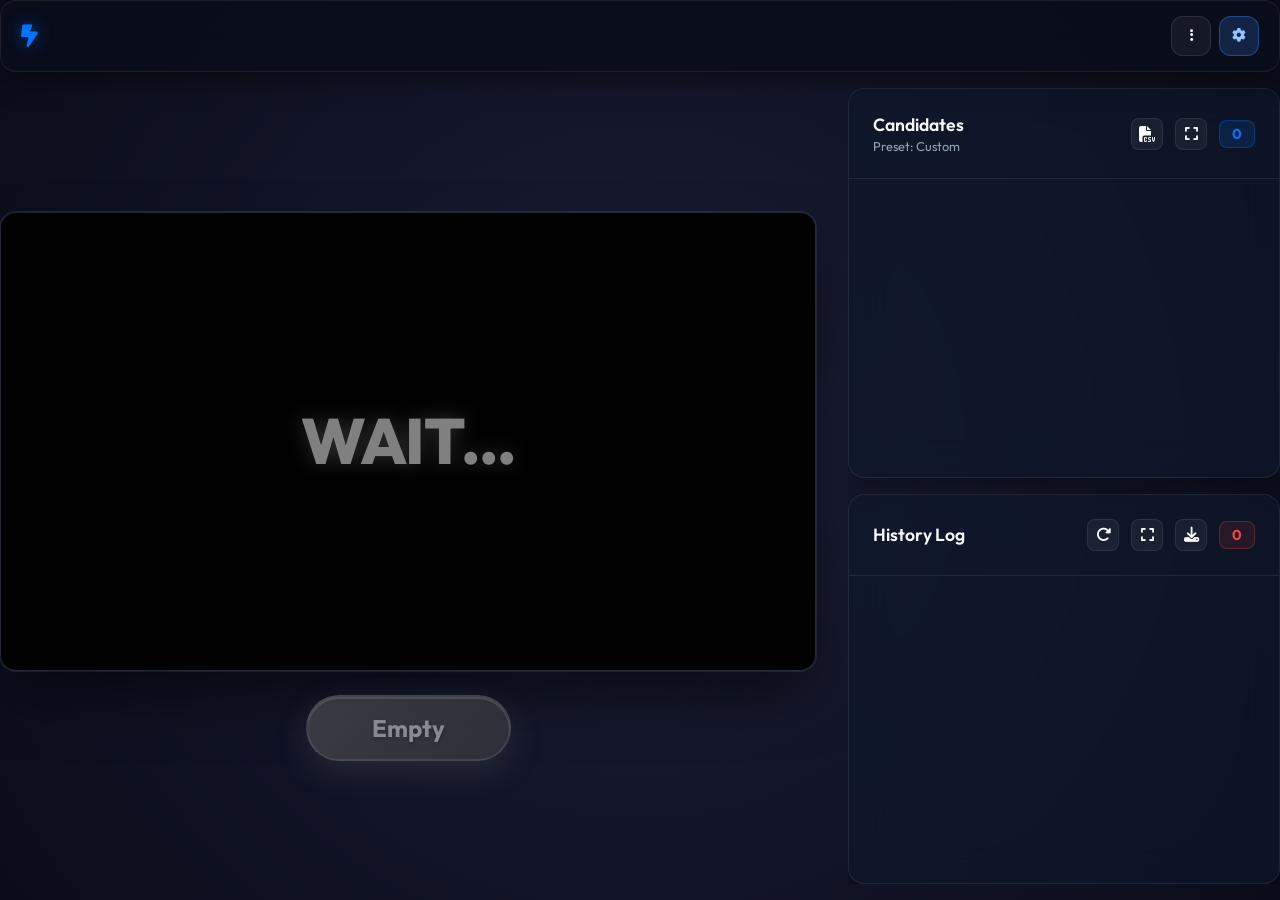
==== commit cb4037cd: "update project contents" ====
--- a/names.html
+++ b/names.html
@@ -15,7 +15,6 @@
     <style>
         /* Name Room Specific Styles */
         body { background: radial-gradient(circle at center, #1a1e36 0%, #0a0c1a 100%); }
-        .name-room-badge { background: var(--accent-gradient); padding: 5px 15px; border-radius: 20px; font-size: 0.7rem; font-weight: 800; text-transform: uppercase; margin-right: 15px; }
         .slot-text { font-size: var(--slot-font-size); color: var(--slot-font-color); letter-spacing: -1px; }
         .display-mode .slot-text { font-size: calc(var(--slot-font-size) * 1.5); color: var(--slot-font-color); }
     </style>
@@ -25,35 +24,12 @@
         <!-- Navigation -->
         <header class="top-nav glass-panel">
             <div class="nav-brand">
-                <span class="name-room-badge">Name Room</span>
-                <i class="fa-solid fa-bolt-lightning brand-icon"></i>
-                <h1>Name Spinner</h1>
+                <i class="fa-solid fa-bolt-lightning brand-icon" title="Made with ♥ by FamZ"></i>
             </div>
             <div class="nav-actions">
-                <!-- 
-                <div class="dropdown">
-                    <button class="btn-icon dropdown-trigger" id="lang-display">
-                        <i class="fa-solid fa-globe"></i>
-                        <span>EN</span>
-                    </button>
-                    <div class="dropdown-menu glass-panel">
-                        <button class="dropdown-item lang-option" data-value="en">
-                            <span>English (EN)</span>
-                        </button>
-                        <button class="dropdown-item lang-option" data-value="th">
-                            <span>ไทย (TH)</span>
-                        </button>
-                        <button class="dropdown-item lang-option" data-value="ru">
-                            <span>Русский (RU)</span>
-                        </button>
-                    </div>
-                </div>
-                -->
-
                 <div class="dropdown">
                     <button class="btn-icon dropdown-trigger">
                         <i class="fas fa-ellipsis-v"></i>
-                        <span data-i18n="tools">Tools</span>
                     </button>
                     <div class="dropdown-menu glass-panel">
                         <a href="index.html" class="dropdown-item">
@@ -65,7 +41,7 @@
                     </div>
                 </div>
                 <button id="btn-settings" class="btn-primary">
-                    <i class="fa-solid fa-gear"></i> <span data-i18n="settings">Settings</span>
+                    <i class="fa-solid fa-gear"></i>
                 </button>
             </div>
         </header>
--- a/style.css
+++ b/style.css
@@ -80,8 +80,8 @@
 
 /* Header */
 .top-nav {
-    display: flex; justify-content: space-between; align-items: center; 
-    padding: 0 32px; height: 72px;
+    display: flex; justify-content: space-between; align-items: center;
+    padding: 0 20px; height: 72px;
     background: rgba(10, 14, 28, 0.85); backdrop-filter: blur(25px);
     border-bottom: 1px solid rgba(255,255,255,0.08);
     position: sticky; top: 0; z-index: 99999 !important;
@@ -89,20 +89,10 @@
     overflow: visible !important;
 }
 
-.nav-brand { display: flex; align-items: center; gap: 12px; }
-.nav-brand h1 { 
-    font-size: 1.35rem; font-weight: 800; margin: 0; 
-    background: linear-gradient(135deg, #fff 0%, #a5b4fc 100%);
-    -webkit-background-clip: text; 
-    background-clip: text;
-    -webkit-text-fill-color: transparent;
-    letter-spacing: -0.8px;
-}
-.brand-icon { font-size: 1.6rem; color: var(--primary); filter: drop-shadow(0 0 8px rgba(0, 116, 255, 0.5)); }
-
-.status-dot { width: 8px; height: 8px; background: #22c55e; border-radius: 50%; display: inline-block; margin-right: 8px; box-shadow: 0 0 10px #22c55e; }
-
-.nav-actions { display: flex; align-items: center; gap: 16px; overflow: visible !important; }
+.nav-brand { display: flex; align-items: center; min-width: 40px; }
+.brand-icon { font-size: 1.4rem; color: var(--primary); filter: drop-shadow(0 0 8px rgba(0, 116, 255, 0.5)); }
+
+.nav-actions { display: flex; align-items: center; gap: 8px; overflow: visible !important; }
 
 /* Dropdown System */
 .dropdown { position: relative; display: inline-block; }
@@ -126,13 +116,14 @@
 .dropdown-item:hover { background: rgba(255,255,255,0.1); color: white; }
 
 .top-nav .btn-icon, .top-nav .btn-primary {
-    border-radius: 50px; padding: 8px 16px; font-size: 0.85rem; display: flex; align-items: center; gap: 8px;
-    transition: all 0.3s cubic-bezier(0.175, 0.885, 0.32, 1.275); background: rgba(255,255,255,0.05); 
-    border: 1px solid rgba(255,255,255,0.1); height: 40px; white-space: nowrap; color: white;
+    width: 40px; height: 40px; padding: 0;
+    border-radius: 12px; font-size: 0.85rem; display: flex; align-items: center; justify-content: center;
+    transition: all 0.3s cubic-bezier(0.175, 0.885, 0.32, 1.275); background: rgba(255,255,255,0.05);
+    border: 1px solid rgba(255,255,255,0.1); color: white;
 }
 .top-nav .btn-icon:hover { background: rgba(255,255,255,0.15); border-color: rgba(255,255,255,0.3); }
-.top-nav .btn-primary { background: var(--primary-color); border: none; box-shadow: 0 4px 15px rgba(59,130,246,0.3); }
-.top-nav .btn-primary:hover { filter: brightness(1.1); transform: translateY(-2px); box-shadow: 0 6px 20px rgba(59,130,246,0.4); }
+.top-nav .btn-primary { background: rgba(59, 130, 246, 0.2); border: 1px solid rgba(59, 130, 246, 0.4); box-shadow: none; color: #93c5fd; }
+.top-nav .btn-primary:hover { background: rgba(59, 130, 246, 0.35); border-color: rgba(59, 130, 246, 0.7); box-shadow: 0 0 12px rgba(59, 130, 246, 0.3); transform: none; }
 
 /* Buttons */
 button { font-family: inherit; font-size: 0.95rem; border: none; outline: none; transition: all 0.2s ease; cursor: pointer; }
